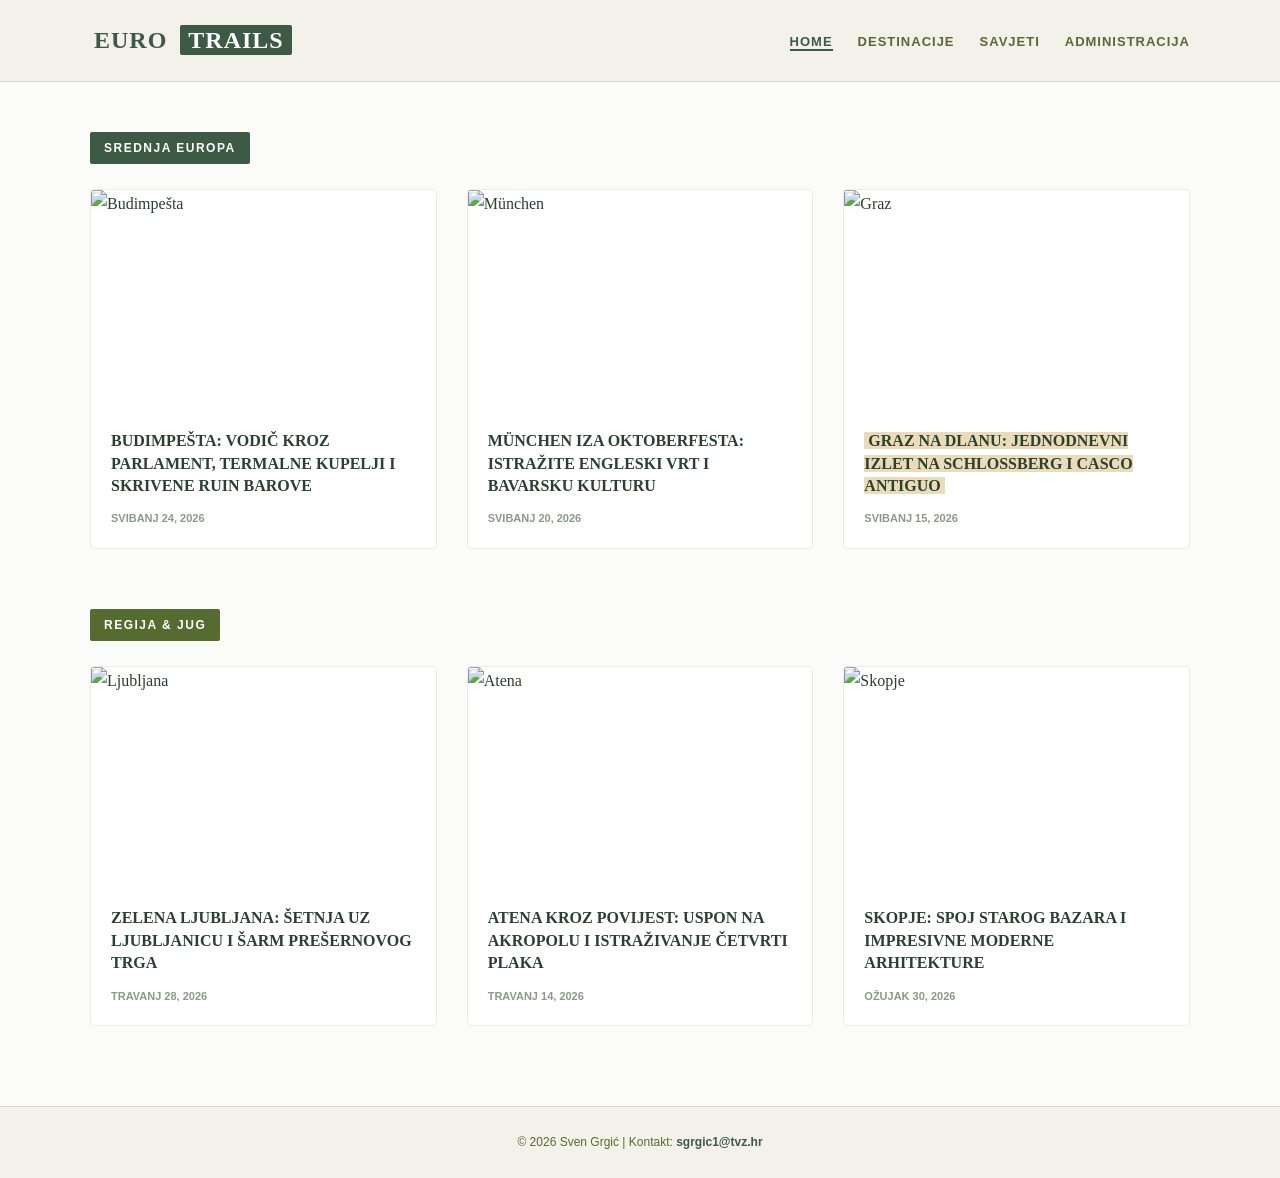
==== index.html @ 293b52cc "Add files via upload" ====
<!DOCTYPE html>
<html lang="hr">
<head>
    <meta charset="UTF-8">
    <meta name="viewport" content="width=device-width, initial-scale=1.0">
    <title>EuroTrails - Blog o putovanjima</title>
    <link rel="stylesheet" href="style.css">
</head>
<body>

    <header class="main-header">
        <div class="header-container">
            <div class="logo">
                <span class="logo-main">EURO</span>
                <span class="logo-sub">TRAILS</span>
            </div>
            
            <nav class="main-nav">
                <ul>
                    <li><a href="index.html" class="active">HOME</a></li>
                    <li><a href="#">DESTINACIJE</a></li>
                    <li><a href="#">SAVJETI</a></li>
                    <li><a href="#">ADMINISTRACIJA</a></li>
                </ul>
            </nav>
        </div>
    </header>

    <main class="content-wrapper">
        
        <section class="category-section">
            <h2 class="category-title title-musica">SREDNJA EUROPA</h2>
            <div class="grid-container">
                <article class="news-card">
                    <div class="card-image">
                        <img src="../test_faza_1/img/budimpesta.jpg" alt="Budimpešta">
                    </div>
                    <div class="card-content">
                        <h3><a href="budimpesta.html">BUDIMPEŠTA: VODIČ KROZ PARLAMENT, TERMALNE KUPELJI I SKRIVENE RUIN BAROVE</a></h3>
                        <p class="date">SVIBANJ 24, 2026</p>
                    </div>
                </article>

                <article class="news-card">
                    <div class="card-image">
                        <img src="../test_faza_1/img/munich.jpg" alt="München">
                    </div>
                    <div class="card-content">
                        <h3><a href="munich.html">MÜNCHEN IZA OKTOBERFESTA: ISTRAŽITE ENGLESKI VRT I BAVARSKU KULTURU</a></h3>
                        <p class="date">SVIBANJ 20, 2026</p>
                    </div>
                </article>

                <article class="news-card">
                    <div class="card-image">
                        <img src="../test_faza_1/img/graz.jpg" alt="Graz">
                    </div>
                    <div class="card-content">
                        <h3><a href="graz.html" class="highlight">GRAZ NA DLANU: JEDNODNEVNI IZLET NA SCHLOSSBERG I CASCO ANTIGUO</a></h3>
                        <p class="date">SVIBANJ 15, 2026</p>
                    </div>
                </article>
            </div>
        </section>

        <section class="category-section">
            <h2 class="category-title title-deportes">REGIJA & JUG</h2>
            <div class="grid-container">
                <article class="news-card">
                    <div class="card-image">
                        <img src="../test_faza_1/img/ljubljana.jpg" alt="Ljubljana">
                    </div>
                    <div class="card-content">
                        <h3><a href="ljubljana.html">ZELENA LJUBLJANA: ŠETNJA UZ LJUBLJANICU I ŠARM PREŠERNOVOG TRGA</a></h3>
                        <p class="date">TRAVANJ 28, 2026</p>
                    </div>
                </article>

                <article class="news-card">
                    <div class="card-image">
                        <img src="../test_faza_1/img/atena.jpg" alt="Atena">
                    </div>
                    <div class="card-content">
                        <h3><a href="atena.html">ATENA KROZ POVIJEST: USPON NA AKROPOLU I ISTRAŽIVANJE ČETVRTI PLAKA</a></h3>
                        <p class="date">TRAVANJ 14, 2026</p>
                    </div>
                </article>

                <article class="news-card">
                    <div class="card-image">
                        <img src="../test_faza_1/img/skopje.jpg" alt="Skopje">
                    </div>
                    <div class="card-content">
                        <h3><a href="skopje.html">SKOPJE: SPOJ STAROG BAZARA I IMPRESIVNE MODERNE ARHITEKTURE</a></h3>
                        <p class="date">OŽUJAK 30, 2026</p>
                    </div>
                </article>
            </div>
        </section>

    </main>

    <footer class="main-footer">
        <p>&copy; 2026 Sven Grgić | Kontakt: <a href="mailto:sgrgic1@tvz.hr">sgrgic1@tvz.hr</a></p>
    </footer>

</body>
</html>
---- style.css ----
/* ==========================================================================
   Glavne postavke i reset (Struktura forme ostaje ista)
   ========================================================================== */
* {
    margin: 0;
    padding: 0;
    box-sizing: border-box;
}

body {
    font-family: 'Georgia', serif; /* Elegantniji, "putopisni" font za blog */
    background-color: #fbfbfa;    /* Čista, blago topla bijela podloga */
    color: #2c3e31;               /* Tamno šumska zelena umjesto oštre crne */
    line-height: 1.7;
}

/* ==========================================================================
   Zaglavlje (Header) & Navigacija - Drvo/Zemljani tonovi
   ========================================================================== */
.main-header {
    background-color: #f4f1ea;    /* Svijetla boja prirodnog drveta/pijeska */
    padding: 20px 0;
    border-bottom: 1px solid #dfd5c6;
    position: sticky;
    top: 0;
    z-index: 1000;
}

.header-container {
    width: 90%;
    max-width: 1100px;
    margin: 0 auto;
    display: flex;
    justify-content: space-between;
    align-items: center;
}

/* Logo dizajn - Minimalistički drvo/zeleni kontrast */
.logo {
    font-weight: bold;
    font-size: 24px;
    letter-spacing: 1px;
}

.logo-main {
    color: #3d5a45; /* Maslinasto zelena */
    padding: 2px 4px;
}

.logo-sub {
    color: #ffffff;
    background-color: #3d5a45; /* Kontrastna tamno zelena kocka */
    padding: 2px 8px;
    margin-left: 2px;
    border-radius: 2px;
}

/* Navigacijski linkovi */
.main-nav ul {
    list-style: none;
    display: flex;
    gap: 25px;
}

.main-nav a {
    font-family: 'Helvetica Neue', Arial, sans-serif;
    text-decoration: none;
    color: #556b2f; /* Suptilna zeleno-smeđa */
    font-weight: 600;
    font-size: 13px;
    letter-spacing: 1px;
    transition: color 0.2s ease;
}

.main-nav a:hover, 
.main-nav a.active {
    color: #3d5a45; /* Tamnija zelena za aktivno stanje */
    border-bottom: 2px solid #3d5a45;
}

/* ==========================================================================
   Glavni kontejner sadržaja
   ========================================================================== */
.content-wrapper {
    width: 90%;
    max-width: 1100px;
    margin: 50px auto;
}

/* ==========================================================================
   Početna stranica - Grid i sekcije
   ========================================================================== */
.category-section {
    margin-bottom: 60px;
}

/* Naslovi kategorija - Minimalistička zelena podloga */
.category-title {
    font-family: 'Helvetica Neue', Arial, sans-serif;
    font-size: 12px;
    color: #ffffff;
    display: inline-block;
    padding: 6px 14px;
    margin-bottom: 25px;
    font-weight: bold;
    letter-spacing: 1.5px;
    border-radius: 2px;
}

.title-musica {
    background-color: #3d5a45; /* Šumska zelena */
}

.title-deportes {
    background-color: #556b2f; /* Maslinasto zelena */
}

/* Grid sustav za kartice (Forma identična prvoj slici) */
.grid-container {
    display: grid;
    grid-template-columns: repeat(3, 1fr);
    gap: 30px;
}

.news-card {
    background: #ffffff;
    display: flex;
    flex-direction: column;
    border: 1px solid #eeebe4; /* Vrlo nježni prirodni rub */
    border-radius: 4px;
    overflow: hidden;
    transition: transform 0.2s ease, box-shadow 0.2s ease;
}

.news-card:hover {
    transform: translateY(-3px);
    box-shadow: 0 5px 15px rgba(61, 90, 69, 0.08);
}

.card-image img {
    width: 100%;
    height: 220px;
    display: block;
    object-fit: cover;
}

.card-content {
    padding: 20px;
}

.card-content h3 {
    font-size: 16px;
    line-height: 1.4;
    margin-bottom: 12px;
}

.card-content h3 a {
    color: #2c4031;
    text-decoration: none;
    font-weight: bold;
}

.card-content h3 a:hover {
    color: #3d5a45;
}

/* Pastelno drvo/pijesak efekt markera umjesto jarko žute */
.highlight {
    background-color: #ebdcb9; 
    padding: 0 4px;
}

.date {
    font-family: 'Helvetica Neue', Arial, sans-serif;
    font-size: 11px;
    color: #8a9a86; /* Svjetlija sivo-zelena za datume */
    text-transform: uppercase;
    font-weight: 600;
}

/* ==========================================================================
   Stranica članka (clanak.html)
   ========================================================================== */
.single-article-view {
    max-width: 750px;
}

.main-article-image img {
    width: 100%;
    height: auto;
    border-radius: 4px;
    margin-bottom: 25px;
}

.article-headline {
    font-size: 32px;
    font-weight: bold;
    line-height: 1.3;
    margin-bottom: 15px;
    color: #2c4031;
}

.article-body {
    margin-top: 30px;
    font-size: 17px;
    color: #2c3e31;
}

.article-body p {
    margin-bottom: 25px;
}

.image-credit {
    font-family: 'Helvetica Neue', Arial, sans-serif;
    font-size: 11px;
    color: #8a9a86;
    text-align: right;
    margin-top: -15px;
    margin-bottom: 25px;
}

/* Citati unutar članka - Zelena drvena estetika */
blockquote {
    border-left: 3px solid #3d5a45;
    padding-left: 20px;
    margin: 30px 0;
    font-style: italic;
    color: #4a5d4e;
    background-color: #f4f1ea;
    padding: 15px 20px;
    border-radius: 0 4px 4px 0;
}

/* ==========================================================================
   Podnožje (Footer) - Usklađeno sa zaglavljem
   ========================================================================== */
.main-footer {
    background-color: #f4f1ea;
    padding: 25px 0;
    text-align: center;
    font-family: 'Helvetica Neue', Arial, sans-serif;
    font-size: 12px;
    font-weight: 500;
    margin-top: 80px;
    border-top: 1px solid #dfd5c6;
    color: #556b2f;
}

.main-footer a {
    color: #3d5a45;
    text-decoration: none;
    font-weight: bold;
}

.main-footer a:hover {
    text-decoration: underline;
}

/* ==========================================================================
   Responzivni dizajn
   ========================================================================== */
@media (max-width: 900px) {
    .grid-container {
        grid-template-columns: repeat(2, 1fr);
    }
}

@media (max-width: 600px) {
    .header-container {
        flex-direction: column;
        gap: 15px;
    }
    
    .grid-container {
        grid-template-columns: 1fr;
    }

    .article-headline {
        font-size: 24px;
    }
}

/* ==========================================================================
   Stilovi za Formu (unos.html)
   ========================================================================== */
.form-section {
    background: #ffffff;
    padding: 30px;
    border: 1px solid #eeebe4;
    border-radius: 4px;
    max-width: 700px;
    margin: 0 auto;
}

.section-title-form {
    font-family: 'Helvetica Neue', Arial, sans-serif;
    font-size: 20px;
    color: #3d5a45;
    margin-bottom: 25px;
    border-bottom: 2px solid #dfd5c6;
    padding-bottom: 8px;
}

.form-item {
    margin-bottom: 20px;
    display: flex;
    flex-direction: column;
    gap: 6px;
}

.form-item label {
    font-family: 'Helvetica Neue', Arial, sans-serif;
    font-size: 14px;
    font-weight: 600;
    color: #2c4031;
}

.form-field-textual {
    width: 100%;
    padding: 10px;
    font-family: sans-serif;
    font-size: 14px;
    border: 1px solid #dfd5c6;
    background-color: #fbfbfa;
    border-radius: 4px;
    color: #2c3e31;
    transition: border-color 0.2s ease;
}

.form-field-textual:focus {
    outline: none;
    border-color: #3d5a45;
    background-color: #ffffff;
}

.checkbox-item {
    flex-direction: row;
    align-items: center;
    gap: 10px;
    padding: 5px 0;
}

.checkbox-item label {
    font-weight: normal;
    cursor: pointer;
}

.button-group {
    flex-direction: row;
    justify-content: flex-end;
    gap: 15px;
    margin-top: 25px;
}

.button-group button {
    font-family: 'Helvetica Neue', Arial, sans-serif;
    padding: 10px 20px;
    font-size: 14px;
    font-weight: bold;
    border: none;
    border-radius: 4px;
    cursor: pointer;
    transition: background 0.2s ease;
}

.btn-reset {
    background-color: #dfd5c6;
    color: #2c4031;
}

.btn-reset:hover {
    background-color: #d0c4b2;
}

.btn-submit {
    background-color: #3d5a45;
    color: #ffffff;
}

.btn-submit:hover {
    background-color: #2c4031;
}

/* Stilovi za pregled skripte */
.category-label-preview {
    font-family: 'Helvetica Neue', Arial, sans-serif;
    font-size: 12px;
    color: #ffffff;
    background-color: #3d5a45;
    display: inline-block;
    padding: 4px 10px;
    margin-bottom: 15px;
    font-weight: bold;
    letter-spacing: 1px;
}

.meta-info {
    font-family: 'Helvetica Neue', Arial, sans-serif;
    font-size: 11px;
    color: #8a9a86;
    margin-bottom: 4px;
    text-transform: uppercase;
}
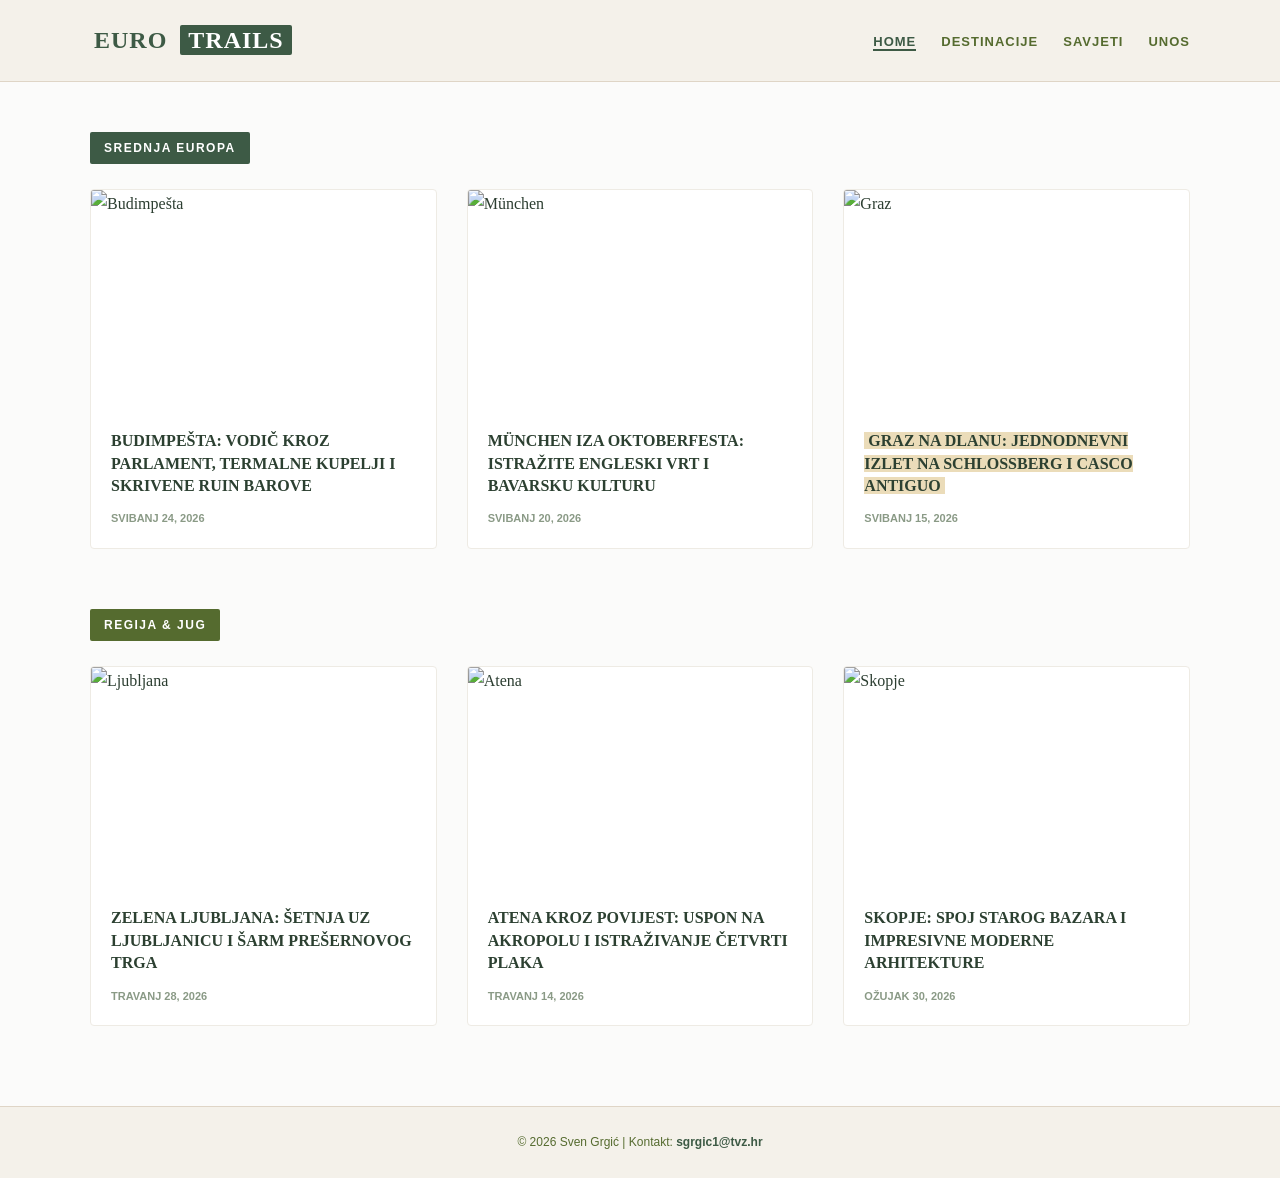
==== commit 856592d7: "Faza 2. - PHP" ====
--- a/index.html
+++ b/index.html
@@ -20,7 +20,7 @@
                     <li><a href="index.html" class="active">HOME</a></li>
                     <li><a href="#">DESTINACIJE</a></li>
                     <li><a href="#">SAVJETI</a></li>
-                    <li><a href="#">ADMINISTRACIJA</a></li>
+                    <li><a href="unos.html">UNOS</a></li>
                 </ul>
             </nav>
         </div>
